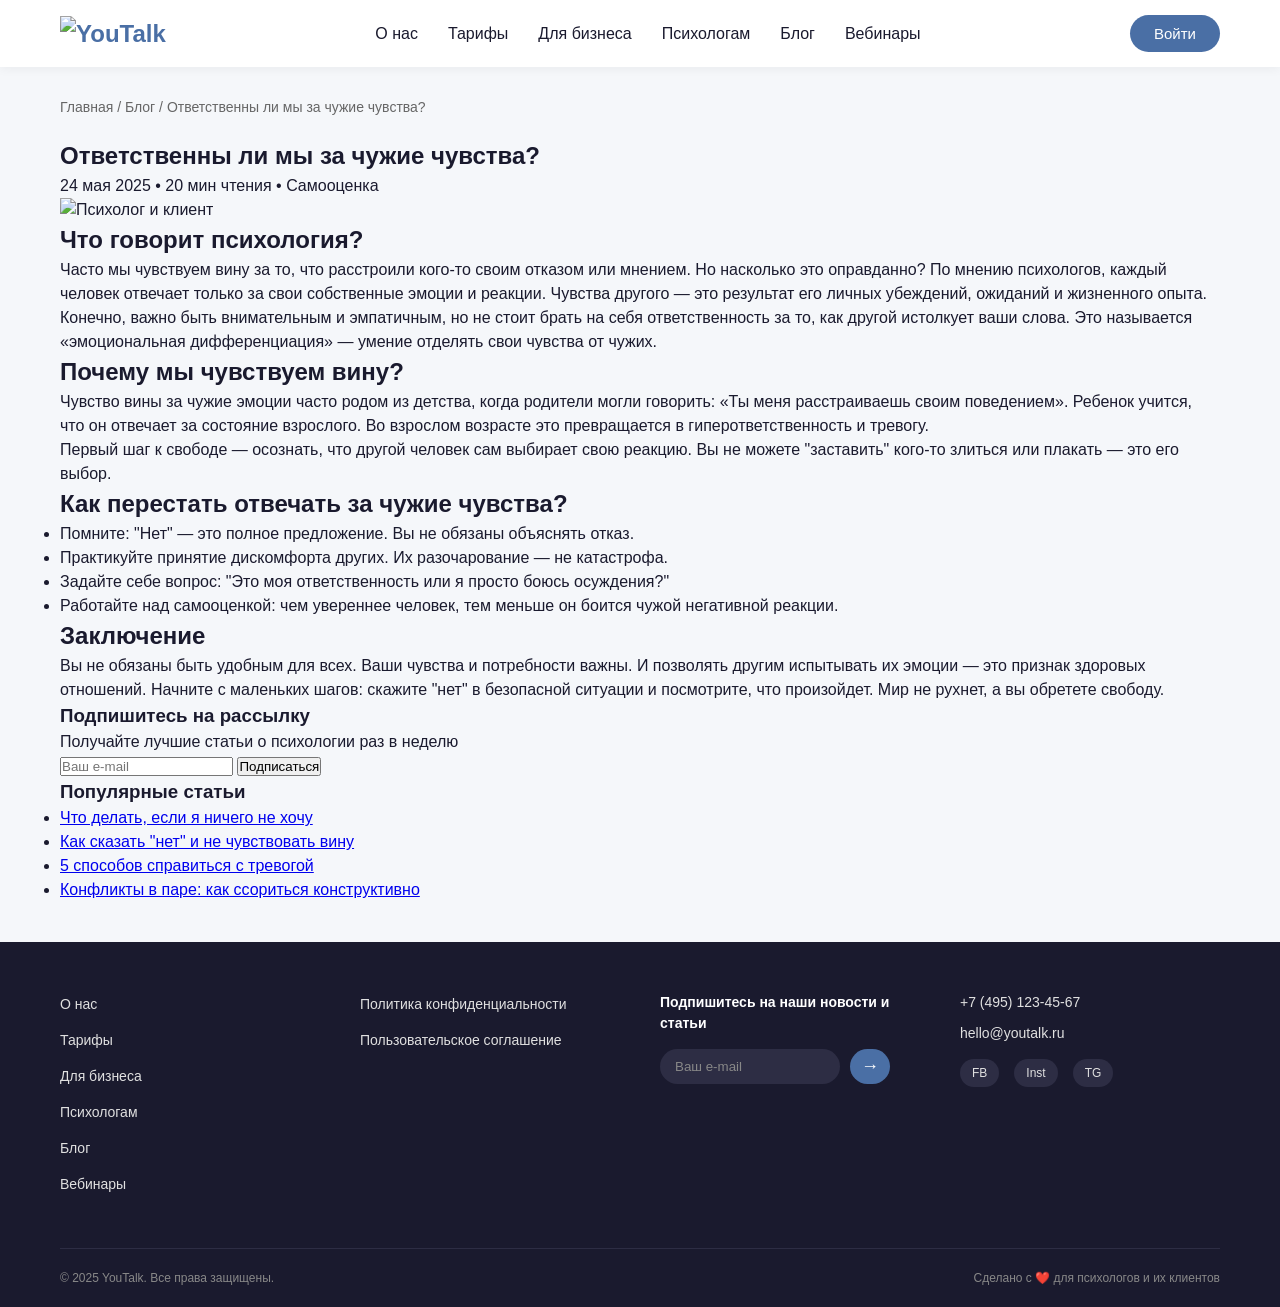
==== article.html @ e5a27a03 "Add files via upload Первая версия блога" ====
<!DOCTYPE html>
<html lang="ru">
<head>
    <meta charset="UTF-8">
    <meta name="viewport" content="width=device-width, initial-scale=1.0">
    <title>YouTalk — Ответственны ли мы за чужие чувства?</title>
    <link rel="stylesheet" href="style.css">
</head>
<body>

    <!-- ШАПКА (такая же) -->
    <header class="header">
        <div class="container">
            <div class="header__inner">
                <a href="index.html" class="logo">
                    <img src="https://via.placeholder.com/120x40?text=YouTalk" alt="YouTalk">
                </a>
                <nav class="nav">
                    <ul class="nav__list">
                        <li><a href="#">О нас</a></li>
                        <li><a href="#">Тарифы</a></li>
                        <li><a href="#">Для бизнеса</a></li>
                        <li><a href="#">Психологам</a></li>
                        <li><a href="#">Блог</a></li>
                        <li><a href="#">Вебинары</a></li>
                    </ul>
                </nav>
                <button class="btn btn--primary">Войти</button>
                <button class="burger" aria-label="Меню">
                    <span></span><span></span><span></span>
                </button>
            </div>
        </div>
    </header>

    <!-- ОСНОВНОЙ КОНТЕНТ СТАТЬИ -->
    <main class="main">
        <div class="container">

            <!-- Хлебные крошки -->
            <div class="breadcrumbs">
                <a href="index.html">Главная</a> / 
                <a href="index.html">Блог</a> / 
                <span>Ответственны ли мы за чужие чувства?</span>
            </div>

            <!-- Гибкий layout: статья + сайдбар -->
            <div class="article-layout">
                
                <!-- Левая колонка: статья -->
                <article class="article">
                    <h1 class="article__title">Ответственны ли мы за чужие чувства?</h1>
                    <div class="article__meta">
                        <span>24 мая 2025</span> • <span>20 мин чтения</span> • <span>Самооценка</span>
                    </div>
                    
                    <div class="article__image">
                        <img src="https://images.unsplash.com/photo-1573497019940-1c28c88b4f3e?w=800&h=400&fit=crop" alt="Психолог и клиент">
                    </div>

                    <div class="article__content">
                        <h2>Что говорит психология?</h2>
                        <p>Часто мы чувствуем вину за то, что расстроили кого-то своим отказом или мнением. Но насколько это оправданно? По мнению психологов, каждый человек отвечает только за свои собственные эмоции и реакции. Чувства другого — это результат его личных убеждений, ожиданий и жизненного опыта.</p>
                        <p>Конечно, важно быть внимательным и эмпатичным, но не стоит брать на себя ответственность за то, как другой истолкует ваши слова. Это называется «эмоциональная дифференциация» — умение отделять свои чувства от чужих.</p>

                        <h2>Почему мы чувствуем вину?</h2>
                        <p>Чувство вины за чужие эмоции часто родом из детства, когда родители могли говорить: «Ты меня расстраиваешь своим поведением». Ребенок учится, что он отвечает за состояние взрослого. Во взрослом возрасте это превращается в гиперответственность и тревогу.</p>
                        <p>Первый шаг к свободе — осознать, что другой человек сам выбирает свою реакцию. Вы не можете "заставить" кого-то злиться или плакать — это его выбор.</p>

                        <h2>Как перестать отвечать за чужие чувства?</h2>
                        <ul>
                            <li>Помните: "Нет" — это полное предложение. Вы не обязаны объяснять отказ.</li>
                            <li>Практикуйте принятие дискомфорта других. Их разочарование — не катастрофа.</li>
                            <li>Задайте себе вопрос: "Это моя ответственность или я просто боюсь осуждения?"</li>
                            <li>Работайте над самооценкой: чем увереннее человек, тем меньше он боится чужой негативной реакции.</li>
                        </ul>

                        <h2>Заключение</h2>
                        <p>Вы не обязаны быть удобным для всех. Ваши чувства и потребности важны. И позволять другим испытывать их эмоции — это признак здоровых отношений. Начните с маленьких шагов: скажите "нет" в безопасной ситуации и посмотрите, что произойдет. Мир не рухнет, а вы обретете свободу.</p>
                    </div>
                </article>

                <!-- Правая колонка: сайдбар -->
                <aside class="sidebar">
                    <div class="sidebar__card">
                        <h3 class="sidebar__title">Подпишитесь на рассылку</h3>
                        <p class="sidebar__text">Получайте лучшие статьи о психологии раз в неделю</p>
                        <form class="sidebar__form">
                            <input type="email" placeholder="Ваш e-mail" class="sidebar__input">
                            <button type="submit" class="sidebar__btn">Подписаться</button>
                        </form>
                    </div>

                    <div class="sidebar__card">
                        <h3 class="sidebar__title">Популярные статьи</h3>
                        <ul class="sidebar__list">
                            <li><a href="#">Что делать, если я ничего не хочу</a></li>
                            <li><a href="#">Как сказать "нет" и не чувствовать вину</a></li>
                            <li><a href="#">5 способов справиться с тревогой</a></li>
                            <li><a href="#">Конфликты в паре: как ссориться конструктивно</a></li>
                        </ul>
                    </div>
                </aside>

            </div>
        </div>
    </main>

    <!-- ПОДВАЛ (такой же) -->
    <footer class="footer">
        <div class="container">
            <div class="footer__grid">
                <div class="footer__col">
                    <ul class="footer__nav">
                        <li><a href="#">О нас</a></li>
                        <li><a href="#">Тарифы</a></li>
                        <li><a href="#">Для бизнеса</a></li>
                        <li><a href="#">Психологам</a></li>
                        <li><a href="#">Блог</a></li>
                        <li><a href="#">Вебинары</a></li>
                    </ul>
                </div>
                <div class="footer__col">
                    <ul class="footer__nav">
                        <li><a href="#">Политика конфиденциальности</a></li>
                        <li><a href="#">Пользовательское соглашение</a></li>
                    </ul>
                </div>
                <div class="footer__col">
                    <p class="footer__title">Подпишитесь на наши новости и статьи</p>
                    <form class="footer__form">
                        <input type="email" placeholder="Ваш e-mail" class="footer__input">
                        <button type="submit" class="footer__btn">→</button>
                    </form>
                </div>
                <div class="footer__col">
                    <p class="footer__phone">+7 (495) 123-45-67</p>
                    <p class="footer__email">hello@youtalk.ru</p>
                    <div class="socials">
                        <a href="#" class="socials__link">FB</a>
                        <a href="#" class="socials__link">Inst</a>
                        <a href="#" class="socials__link">TG</a>
                    </div>
                </div>
            </div>
            <div class="footer__bottom">
                <p>© 2025 YouTalk. Все права защищены.</p>
                <p>Сделано с ❤️ для психологов и их клиентов</p>
            </div>
        </div>
    </footer>

    <script>
        const burger = document.querySelector('.burger');
        const nav = document.querySelector('.nav');
        burger.addEventListener('click', function() {
            nav.classList.toggle('nav--open');
        });
    </script>

</body>
</html>
---- style.css ----
* {
    margin: 0;
    padding: 0;
    box-sizing: border-box;
}

body {
    font-family: -apple-system, BlinkMacSystemFont, 'Segoe UI', Roboto, 'Helvetica Neue', sans-serif;
    background: #f5f7fa;
    color: #1a1a2e;
    line-height: 1.5;
}

.container {
    max-width: 1200px;
    margin: 0 auto;
    padding: 0 20px;
}

.header {
    background: white;
    box-shadow: 0 2px 10px rgba(0,0,0,0.05);
    position: sticky;
    top: 0;
    z-index: 100;
}

.header__inner {
    display: flex;
    justify-content: space-between;
    align-items: center;
    padding: 15px 0;
    gap: 30px;
}

.logo {
    font-size: 24px;
    font-weight: bold;
    color: #4a6fa5;
    text-decoration: none;
}

.nav__list {
    display: flex;
    gap: 30px;
    list-style: none;
}

.nav__list a {
    text-decoration: none;
    color: #1a1a2e;
    font-weight: 500;
    transition: color 0.2s;
}

.nav__list a:hover {
    color: #4a6fa5;
}

.btn {
    padding: 10px 24px;
    border-radius: 30px;
    font-size: 15px;
    font-weight: 500;
    cursor: pointer;
    transition: all 0.2s;
    border: none;
}

.btn--primary {
    background: #4a6fa5;
    color: white;
}

.btn--primary:hover {
    background: #3a5a8a;
}

.btn--outline {
    background: transparent;
    border: 2px solid #4a6fa5;
    color: #4a6fa5;
}

.btn--outline:hover {
    background: #4a6fa5;
    color: white;
}

.burger {
    display: none;
    flex-direction: column;
    gap: 5px;
    background: none;
    border: none;
    cursor: pointer;
}

.burger span {
    width: 25px;
    height: 3px;
    background: #1a1a2e;
}

.breadcrumbs {
    margin: 30px 0 20px;
    font-size: 14px;
    color: #666;
}

.breadcrumbs a {
    text-decoration: none;
    color: #666;
}

.breadcrumbs a:hover {
    color: #4a6fa5;
}

.page-title {
    font-size: 48px;
    font-weight: 700;
    margin-bottom: 30px;
}

.tags {
    display: flex;
    flex-wrap: wrap;
    gap: 12px;
    margin-bottom: 40px;
}

.tag {
    padding: 8px 20px;
    border-radius: 30px;
    background: white;
    border: 1px solid #ddd;
    font-size: 14px;
    cursor: pointer;
    transition: all 0.2s;
}

.tag:hover {
    background: #4a6fa5;
    color: white;
    border-color: #4a6fa5;
}

.tag--active {
    background: #4a6fa5;
    color: white;
    border-color: #4a6fa5;
}

.blog-grid {
    display: grid;
    grid-template-columns: repeat(3, 1fr);
    gap: 30px;
    margin-bottom: 50px;
}

.post {
    background: white;
    border-radius: 20px;
    overflow: hidden;
    box-shadow: 0 5px 20px rgba(0,0,0,0.05);
    transition: transform 0.3s;
}

.post:hover {
    transform: translateY(-5px);
    box-shadow: 0 15px 35px rgba(0,0,0,0.1);
}

.post__image {
    height: 220px;
    overflow: hidden;
}

.post__image img {
    width: 100%;
    height: 100%;
    object-fit: cover;
}

.post__content {
    padding: 20px;
}

.post__tag {
    display: inline-block;
    padding: 4px 12px;
    background: #f0f2f5;
    border-radius: 20px;
    font-size: 12px;
    font-weight: 500;
    margin-bottom: 12px;
    color: #4a6fa5;
}

.post__title {
    font-size: 20px;
    margin-bottom: 12px;
    line-height: 1.4;
}

.post__excerpt {
    color: #6c757d;
    font-size: 14px;
    margin-bottom: 16px;
    line-height: 1.5;
}

.post__link {
    color: #4a6fa5;
    text-decoration: none;
    font-weight: 600;
    font-size: 14px;
    display: inline-flex;
    align-items: center;
    gap: 5px;
}

.post__link:hover {
    gap: 8px;
    text-decoration: underline;
}

.load-more {
    text-align: center;
    margin: 30px 0 60px;
}

.footer {
    background: #1a1a2e;
    color: #e0e0e0;
    padding: 50px 0 20px;
    margin-top: 40px;
}

.footer__grid {
    display: grid;
    grid-template-columns: repeat(4, 1fr);
    gap: 40px;
    margin-bottom: 40px;
}

.footer__nav {
    list-style: none;
}

.footer__nav li {
    margin-bottom: 12px;
}

.footer__nav a {
    color: #e0e0e0;
    text-decoration: none;
    font-size: 14px;
}

.footer__nav a:hover {
    color: white;
}

.footer__title {
    font-weight: 600;
    margin-bottom: 15px;
    color: white;
    font-size: 14px;
}

.footer__form {
    display: flex;
    gap: 10px;
}

.footer__input {
    padding: 10px 15px;
    border-radius: 30px;
    border: none;
    background: #2d2d44;
    color: white;
    width: 180px;
}

.footer__input::placeholder {
    color: #888;
}

.footer__btn {
    background: #4a6fa5;
    border: none;
    color: white;
    width: 40px;
    border-radius: 30px;
    cursor: pointer;
    font-size: 18px;
}

.footer__btn:hover {
    background: #6c8fbf;
}

.footer__phone, .footer__email {
    margin-bottom: 10px;
    font-size: 14px;
}

.socials {
    display: flex;
    gap: 15px;
    margin-top: 15px;
}

.socials__link {
    background: #2d2d44;
    padding: 5px 12px;
    border-radius: 20px;
    text-decoration: none;
    color: #e0e0e0;
    font-size: 12px;
}

.socials__link:hover {
    background: #4a6fa5;
}

.footer__bottom {
    border-top: 1px solid #2d2d44;
    padding-top: 20px;
    display: flex;
    justify-content: space-between;
    flex-wrap: wrap;
    gap: 15px;
    font-size: 12px;
    color: #888;
}

@media (max-width: 992px) {
    .blog-grid {
        grid-template-columns: repeat(2, 1fr);
    }
    .footer__grid {
        grid-template-columns: repeat(2, 1fr);
    }
}

@media (max-width: 768px) {
    .nav {
        display: none;
        position: absolute;
        top: 70px;
        left: 0;
        right: 0;
        background: white;
        padding: 20px;
        box-shadow: 0 10px 20px rgba(0,0,0,0.1);
    }
    .nav--open {
        display: block;
    }
    .nav__list {
        flex-direction: column;
        gap: 15px;
        text-align: center;
    }
    .burger {
        display: flex;
    }
    .btn--primary {
        display: none;
    }
    .blog-grid {
        grid-template-columns: 1fr;
    }
    .page-title {
        font-size: 36px;
    }
    .footer__grid {
        grid-template-columns: 1fr;
        gap: 30px;
    }
}

@media (max-width: 480px) {
    .page-title {
        font-size: 28px;
    }
    .post__title {
        font-size: 18px;
    }
}
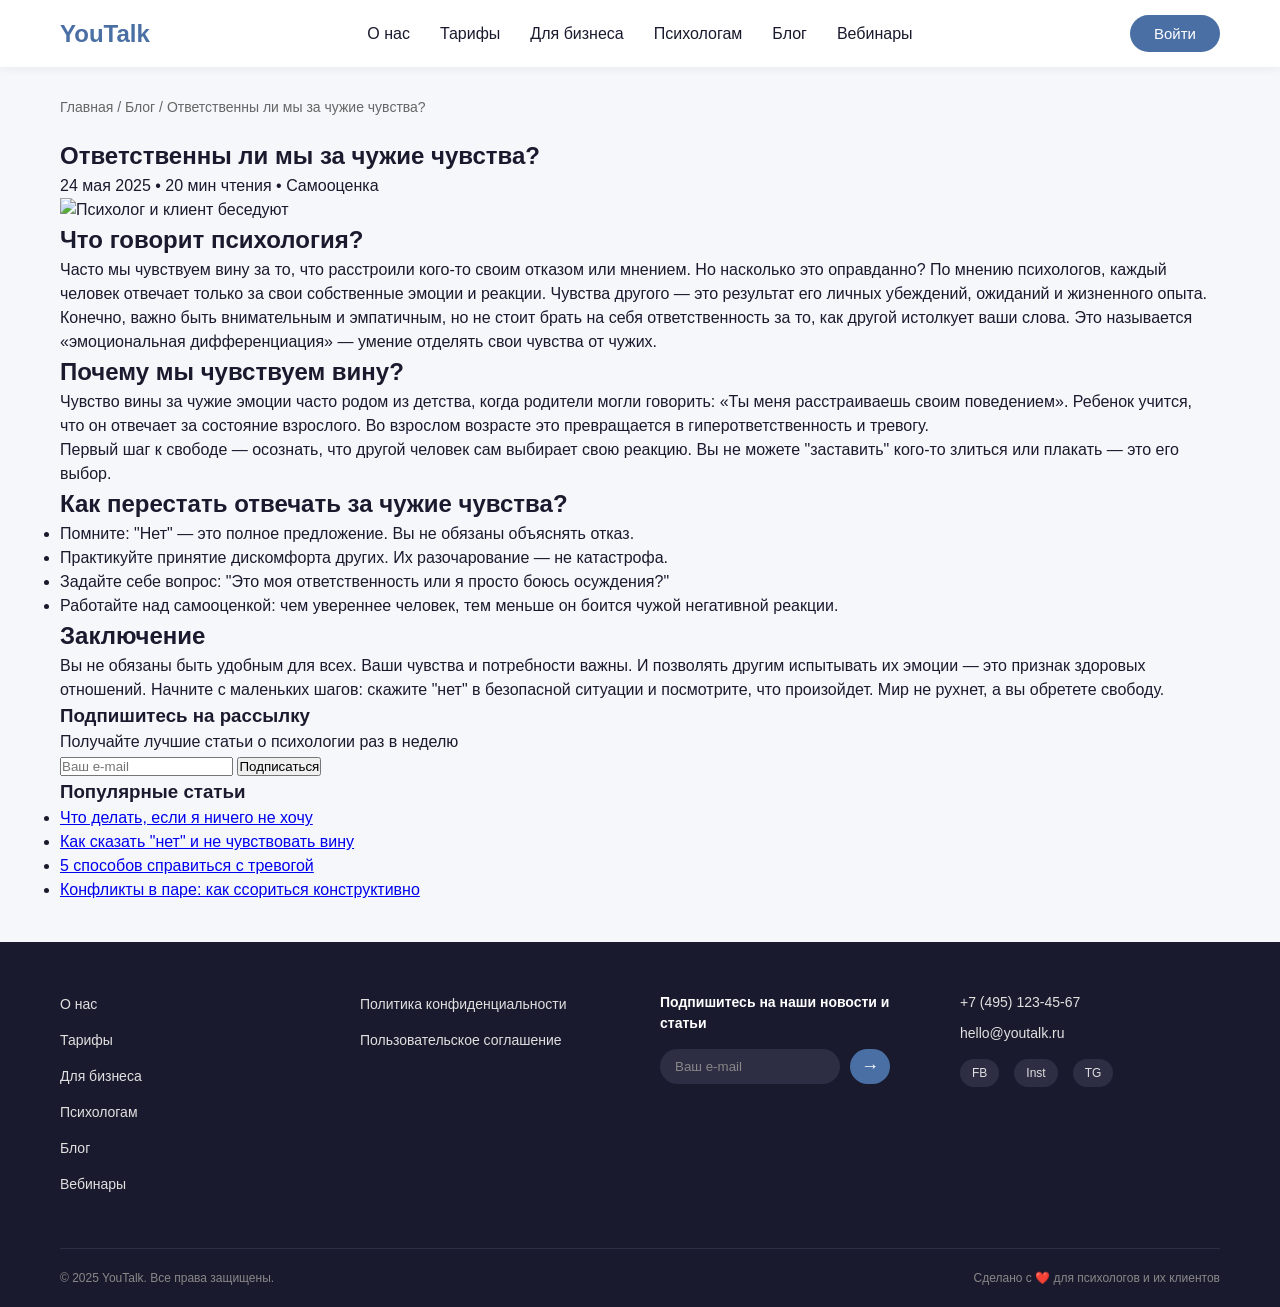
==== commit 50ed7b8a: "Update article.html" ====
--- a/article.html
+++ b/article.html
@@ -8,20 +8,17 @@
 </head>
 <body>
 
-    <!-- ШАПКА (такая же) -->
     <header class="header">
         <div class="container">
             <div class="header__inner">
-                <a href="index.html" class="logo">
-                    <img src="https://via.placeholder.com/120x40?text=YouTalk" alt="YouTalk">
-                </a>
+                <a href="index.html" class="logo">YouTalk</a>
                 <nav class="nav">
                     <ul class="nav__list">
                         <li><a href="#">О нас</a></li>
                         <li><a href="#">Тарифы</a></li>
                         <li><a href="#">Для бизнеса</a></li>
                         <li><a href="#">Психологам</a></li>
-                        <li><a href="#">Блог</a></li>
+                        <li><a href="index.html">Блог</a></li>
                         <li><a href="#">Вебинары</a></li>
                     </ul>
                 </nav>
@@ -33,21 +30,15 @@
         </div>
     </header>
 
-    <!-- ОСНОВНОЙ КОНТЕНТ СТАТЬИ -->
-    <main class="main">
+    <main>
         <div class="container">
-
-            <!-- Хлебные крошки -->
             <div class="breadcrumbs">
                 <a href="index.html">Главная</a> / 
                 <a href="index.html">Блог</a> / 
                 <span>Ответственны ли мы за чужие чувства?</span>
             </div>
 
-            <!-- Гибкий layout: статья + сайдбар -->
             <div class="article-layout">
-                
-                <!-- Левая колонка: статья -->
                 <article class="article">
                     <h1 class="article__title">Ответственны ли мы за чужие чувства?</h1>
                     <div class="article__meta">
@@ -55,7 +46,7 @@
                     </div>
                     
                     <div class="article__image">
-                        <img src="https://images.unsplash.com/photo-1573497019940-1c28c88b4f3e?w=800&h=400&fit=crop" alt="Психолог и клиент">
+                        <img src="article-img.jpg" alt="Психолог и клиент беседуют">
                     </div>
 
                     <div class="article__content">
@@ -80,7 +71,6 @@
                     </div>
                 </article>
 
-                <!-- Правая колонка: сайдбар -->
                 <aside class="sidebar">
                     <div class="sidebar__card">
                         <h3 class="sidebar__title">Подпишитесь на рассылку</h3>
@@ -101,12 +91,10 @@
                         </ul>
                     </div>
                 </aside>
-
             </div>
         </div>
     </main>
 
-    <!-- ПОДВАЛ (такой же) -->
     <footer class="footer">
         <div class="container">
             <div class="footer__grid">
@@ -116,7 +104,7 @@
                         <li><a href="#">Тарифы</a></li>
                         <li><a href="#">Для бизнеса</a></li>
                         <li><a href="#">Психологам</a></li>
-                        <li><a href="#">Блог</a></li>
+                        <li><a href="index.html">Блог</a></li>
                         <li><a href="#">Вебинары</a></li>
                     </ul>
                 </div>
@@ -153,10 +141,12 @@
     <script>
         const burger = document.querySelector('.burger');
         const nav = document.querySelector('.nav');
-        burger.addEventListener('click', function() {
-            nav.classList.toggle('nav--open');
-        });
+        if (burger && nav) {
+            burger.addEventListener('click', function() {
+                nav.classList.toggle('nav--open');
+            });
+        }
     </script>
 
 </body>
-</html>+</html>
